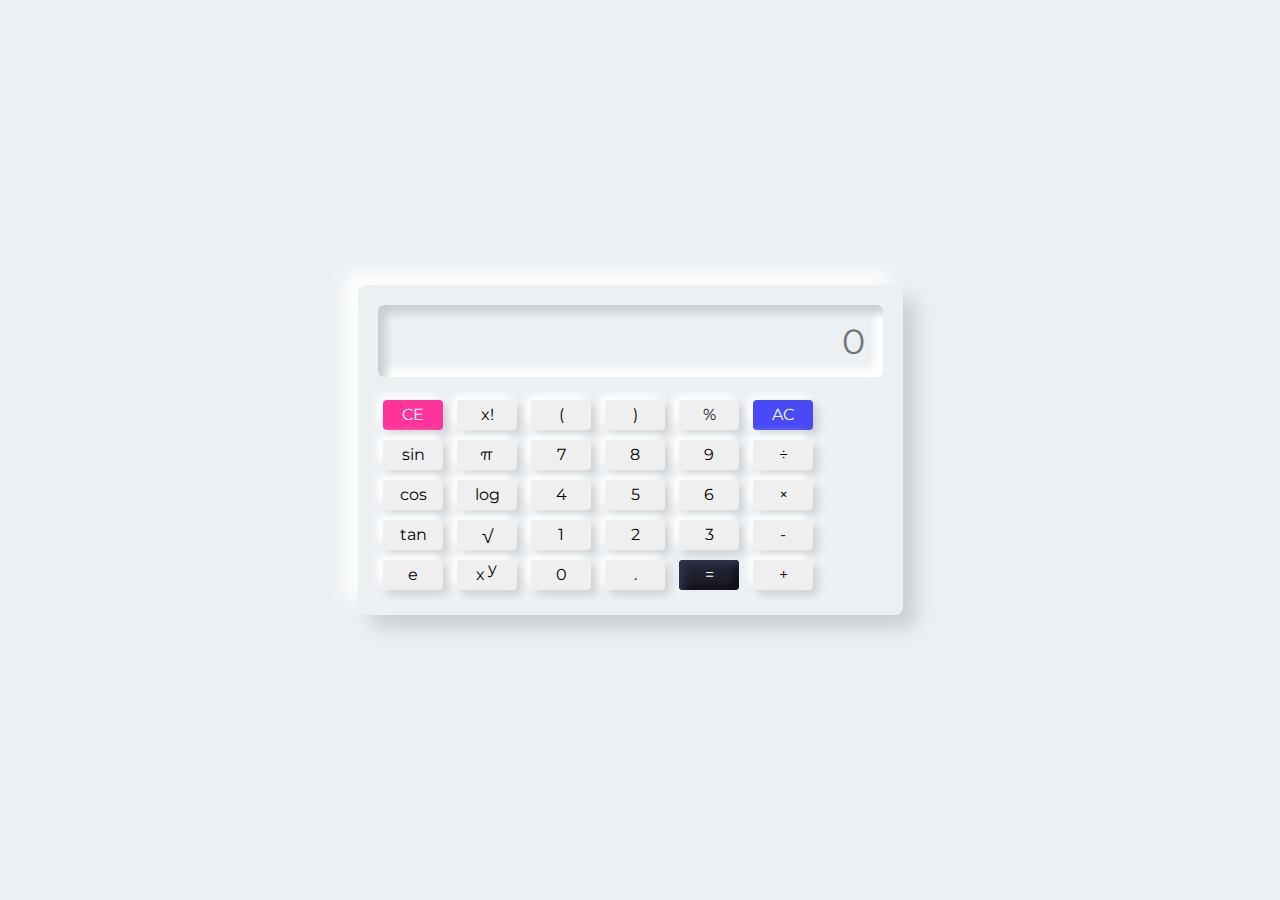
==== calculator/sci.html @ df86b89b "Update sci.html" ====
<!DOCTYPE html>
<html lang="en">

<head>
    <meta charset="UTF-8">
    <meta name="viewport" content="width=device-width, initial-scale=1.0">
    <title>Calculator by Shafin</title>

    <link rel="stylesheet" type="text/css"
        href="https://stackpath.bootstrapcdn.com/font-awesome/4.7.0/css/font-awesome.min.css">
</head>
<style>
   @import
    url('https://fonts.googleapis.com/css2?family=Fira+Mono:wght@400;500;700&family=Freehand&family=Josefin+Sans:ital,wght@0,300;0,400;0,500;0,600;0,700;1,300;1,400;1,500;1,600;1,700&family=Montserrat:ital,wght@0,300;0,400;0,500;0,600;0,700;0,800;0,900;1,300;1,400;1,500;1,600;1,700;1,800;1,900&family=Mulish:ital,wght@0,200;0,300;0,400;0,500;0,600;0,700;0,800;0,900;0,1000;1,200;1,300;1,400;1,500;1,600;1,700;1,800;1,900;1,1000&family=Poor+Story&family=Silkscreen:wght@400;700&display=swap');
    body {
        font-family: 'Montserrat';
        padding-left: 15rem ;
        padding-right: 18rem ;
        margin:0;
        display: flex;
        justify-content: center;
        align-items: center;
        min-height: 100vh;
        user-select: none;
        background: #ecf0f3;
    }

    .container {
        font-family: 'Montserrat';
        margin-left: 1.8em;
        padding: 20px;
        border-radius: 8px;
        box-shadow: 13px 13px 20px #cbced1,
            -13px -13px 20px #ffffff;
    }

    .content {
        font-family: 'Montserrat';
        width: 100%;
        margin-top: 1.7em;
        display: flex;
        justify-content: center;
        align-items: center;
        flex-direction: column;
    }

    .row button {
        cursor: pointer;
        font-family: 'Montserrat';
        width: 60px;
        height: 30px;
        font-size: 16px;
        border: none;
        outline: none;
        margin: 5px;
        border-radius: 4px;
        transition: .1s;
        box-shadow: 5px 5px 8px #00000020,
            -5px -5px 8px #ffff;
    }

    .row button:hover {
        box-shadow: inset 5px 5px 8px rgba(16, 16, 16, .1),
            inset -5px -5px 8px #fff;
        background: #fff;
    }

    .display #screen {
        font-family: 'Montserrat';
        margin-bottom: .5em;
        width: auto;
        height: 70px;
        font-size: 35px;
        outline: none;
        border: none;
        text-align: right;
        padding-right: .5em;
        background: #ecf0f3;
        border-radius: 6px;
        box-shadow: inset 8px 8px 8px #cbced1,
            inset -8px -8px 8px #ffffff;
    }

    #eval {
        cursor: pointer;
        font-family: 'Montserrat';
        background: #21212d;
        color: #fff;
        box-shadow: inset 5px 5px 8px #31354d,
            inset -5px -5px 8px #0e0e18;
    }

    #eval:hover {
        box-shadow: inset 5px 5px 8px #0c0d13,
            inset -5px -5px 8px #232e32;
    }

    #ac {
        font-family: 'Montserrat';
        background: #484bf5;
        color: #fff;
        cursor: pointer;

    }

    #ac:hover {
        box-shadow: inset 5px 5px 8px #5440f0,
            inset -5px -5px 8px #576ef3;
    }

    #ce {
        cursor: pointer;
        font-family: 'Montserrat';
        background: #ff3399;
        color: #fff;
    }

    #ce:hover {
        box-shadow: inset 5px 5px 8px #e60073,
            inset -5px -5px 8px #ff3399;
    }
</style>

        <body>

    <div class="container">
        <div class="display">
            <input id="screen" type="text" placeholder="0">
        </div>

        <div class="btns">
            <div class="row">
                <button id="ce" onclick="backspc()">CE</button>
                <button onclick="fact()">x!</button>
                <button class="btn">(</button>
                <button class="btn">)</button>
                <button class="btn">%</button>
                <button id="ac" onclick="screen.value=''">AC</button>
            </div>

            <div class="row">
                <button onclick="sin()">sin</button>
                <button onclick="pi()">π</button>
                <button class="btn">7</button>
                <button class="btn">8</button>
                <button class="btn">9</button>
                <button class="btn">÷</button>
            </div>

            <div class="row">
                <button onclick="cos()">cos</button>
                <button onclick="log()">log</button>
                <button class="btn">4</button>
                <button class="btn">5</button>
                <button class="btn">6</button>
                <button class="btn">×</button>
            </div>

            <div class="row">
                <button onclick="tan()">tan</button>
                <button onclick="sqrt()">√</button>
                <button class="btn">1</button>
                <button class="btn">2</button>
                <button class="btn">3</button>
                <button class="btn">-</button>
            </div>

            <div class="row">
                <button onclick="e()">e</button>
                <button onclick="pow()">x <span style="position: relative; bottom: .4em; right: .1em;">y</span>
                </button>
                <button class="btn">0</button>
                <button class="btn">.</button>
                <button id="eval" onclick="screen.value=eval(screen.value)">=</button>
                <button class="btn">+</button>
            </div>
        </div>
    </div>
</body>
<script>
    var screen = document.querySelector('#screen');
    var btn = document.querySelectorAll('.btn');


    for (item of btn) {
        item.addEventListener('click', (e) => {
            btntext = e.target.innerText;

            if (btntext == '×') {
                btntext = '*';
            }

            if (btntext == '÷') {
                btntext = '/';
            }
            screen.value += btntext;
        });
    }

    function sin() {
        screen.value = Math.sin(screen.value);
    }

    function cos() {
        screen.value = Math.cos(screen.value);
    }

    function tan() {
        screen.value = Math.tan(screen.value);
    }

    function pow() {
        screen.value = Math.pow(screen.value, 2);
    }

    function sqrt() {
        screen.value = Math.sqrt(screen.value, 2);
    }

    function log() {
        screen.value = Math.log(screen.value);
    }

    function pi() {
        screen.value = 3.14159265359;
    }

    function e() {
        screen.value = 2.71828182846;
    }

    function fact() {
        var i, num, f;
        f = 1
        num = screen.value;
        for (i = 1; i <= num; i++) {
            f = f * i;
        }

        i = i - 1;

        screen.value = f;
    }

    function backspc() {
        screen.value = screen.value.substr(0, screen.value.length - 1);
    }
</script>

</html>
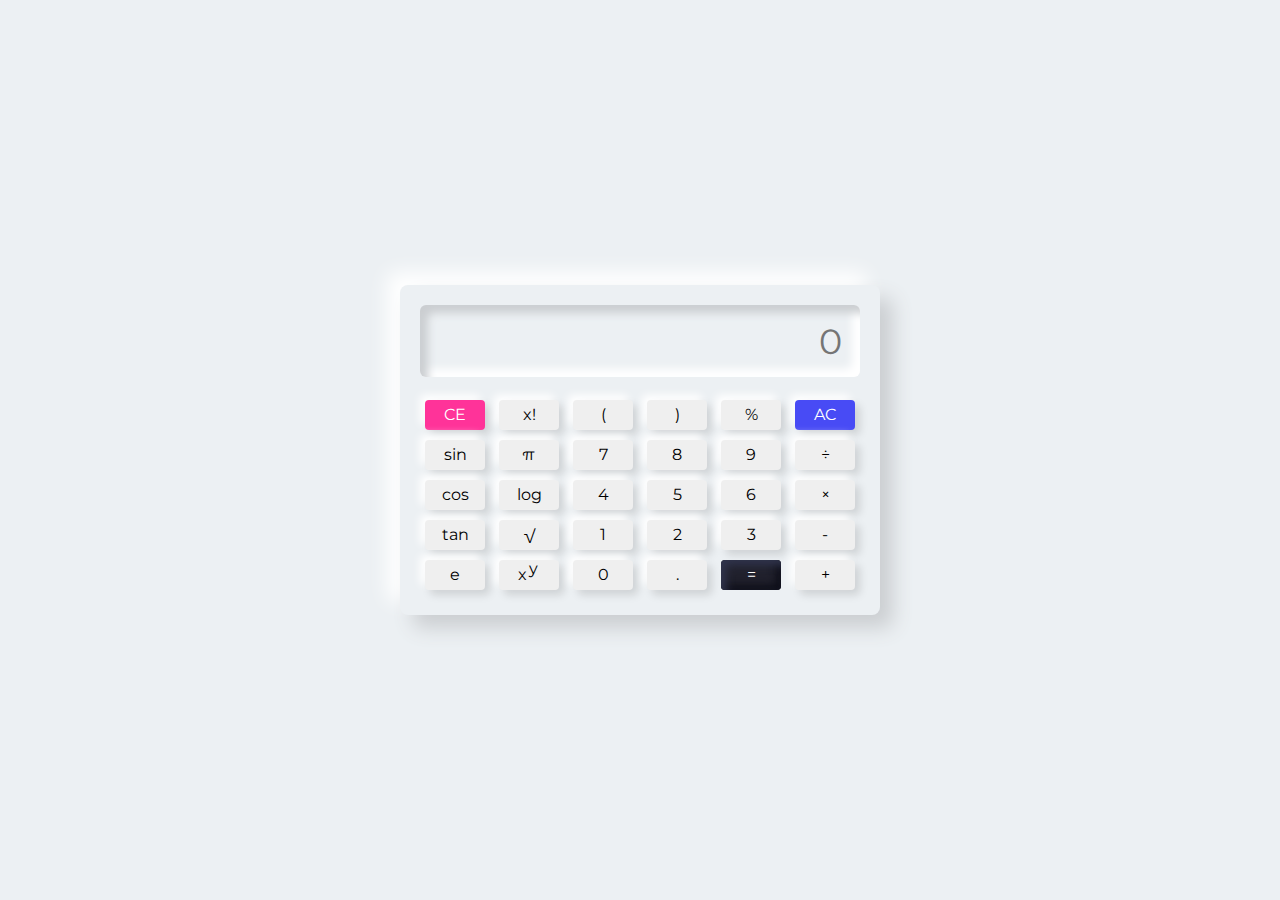
==== commit 2367fbcf: "Update sci.html" ====
--- a/calculator/sci.html
+++ b/calculator/sci.html
@@ -14,9 +14,8 @@
     url('https://fonts.googleapis.com/css2?family=Fira+Mono:wght@400;500;700&family=Freehand&family=Josefin+Sans:ital,wght@0,300;0,400;0,500;0,600;0,700;1,300;1,400;1,500;1,600;1,700&family=Montserrat:ital,wght@0,300;0,400;0,500;0,600;0,700;0,800;0,900;1,300;1,400;1,500;1,600;1,700;1,800;1,900&family=Mulish:ital,wght@0,200;0,300;0,400;0,500;0,600;0,700;0,800;0,900;0,1000;1,200;1,300;1,400;1,500;1,600;1,700;1,800;1,900;1,1000&family=Poor+Story&family=Silkscreen:wght@400;700&display=swap');
     body {
         font-family: 'Montserrat';
-        padding-left: 15rem ;
-        padding-right: 18rem ;
-        margin:0;
+        margin:auto;
+        width:600px;
         display: flex;
         justify-content: center;
         align-items: center;
@@ -27,7 +26,7 @@
 
     .container {
         font-family: 'Montserrat';
-        margin-left: 1.8em;
+/*         margin-left: 1.8em; */
         padding: 20px;
         border-radius: 8px;
         box-shadow: 13px 13px 20px #cbced1,
@@ -125,10 +124,14 @@
 
     <div class="container">
         <div class="display">
-            <input id="screen" type="text" placeholder="0">
+            <input id="screen" type="text" placeholder="0" style="
+    max-width: 420px;
+">
         </div>
 
-        <div class="btns">
+        <div class="btns" style="
+    min-width: 420px;
+">
             <div class="row">
                 <button id="ce" onclick="backspc()">CE</button>
                 <button onclick="fact()">x!</button>
@@ -178,9 +181,13 @@
     </div>
 </body>
 <script>
+
     var screen = document.querySelector('#screen');
     var btn = document.querySelectorAll('.btn');
-
+    let screen.value='';
+    if (screen.value=='') {
+                screen.value="0";
+       }
 
     for (item of btn) {
         item.addEventListener('click', (e) => {
@@ -193,6 +200,7 @@
             if (btntext == '÷') {
                 btntext = '/';
             }
+          
             screen.value += btntext;
         });
     }
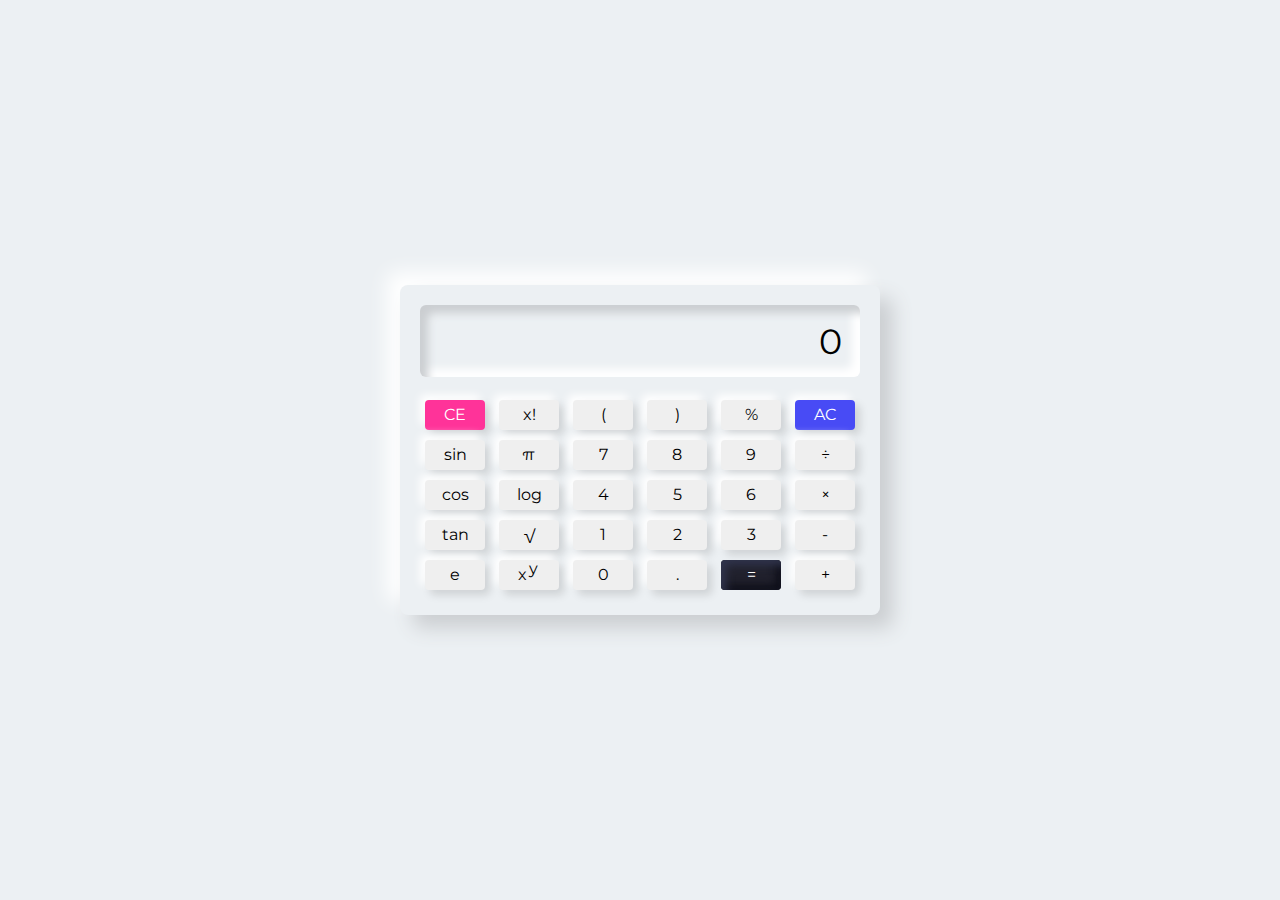
==== commit 6288d862: "Update sci.html" ====
--- a/calculator/sci.html
+++ b/calculator/sci.html
@@ -184,7 +184,7 @@
 
     var screen = document.querySelector('#screen');
     var btn = document.querySelectorAll('.btn');
-    let screen.value='';
+    screen.value=0;
     if (screen.value=='') {
                 screen.value="0";
        }
